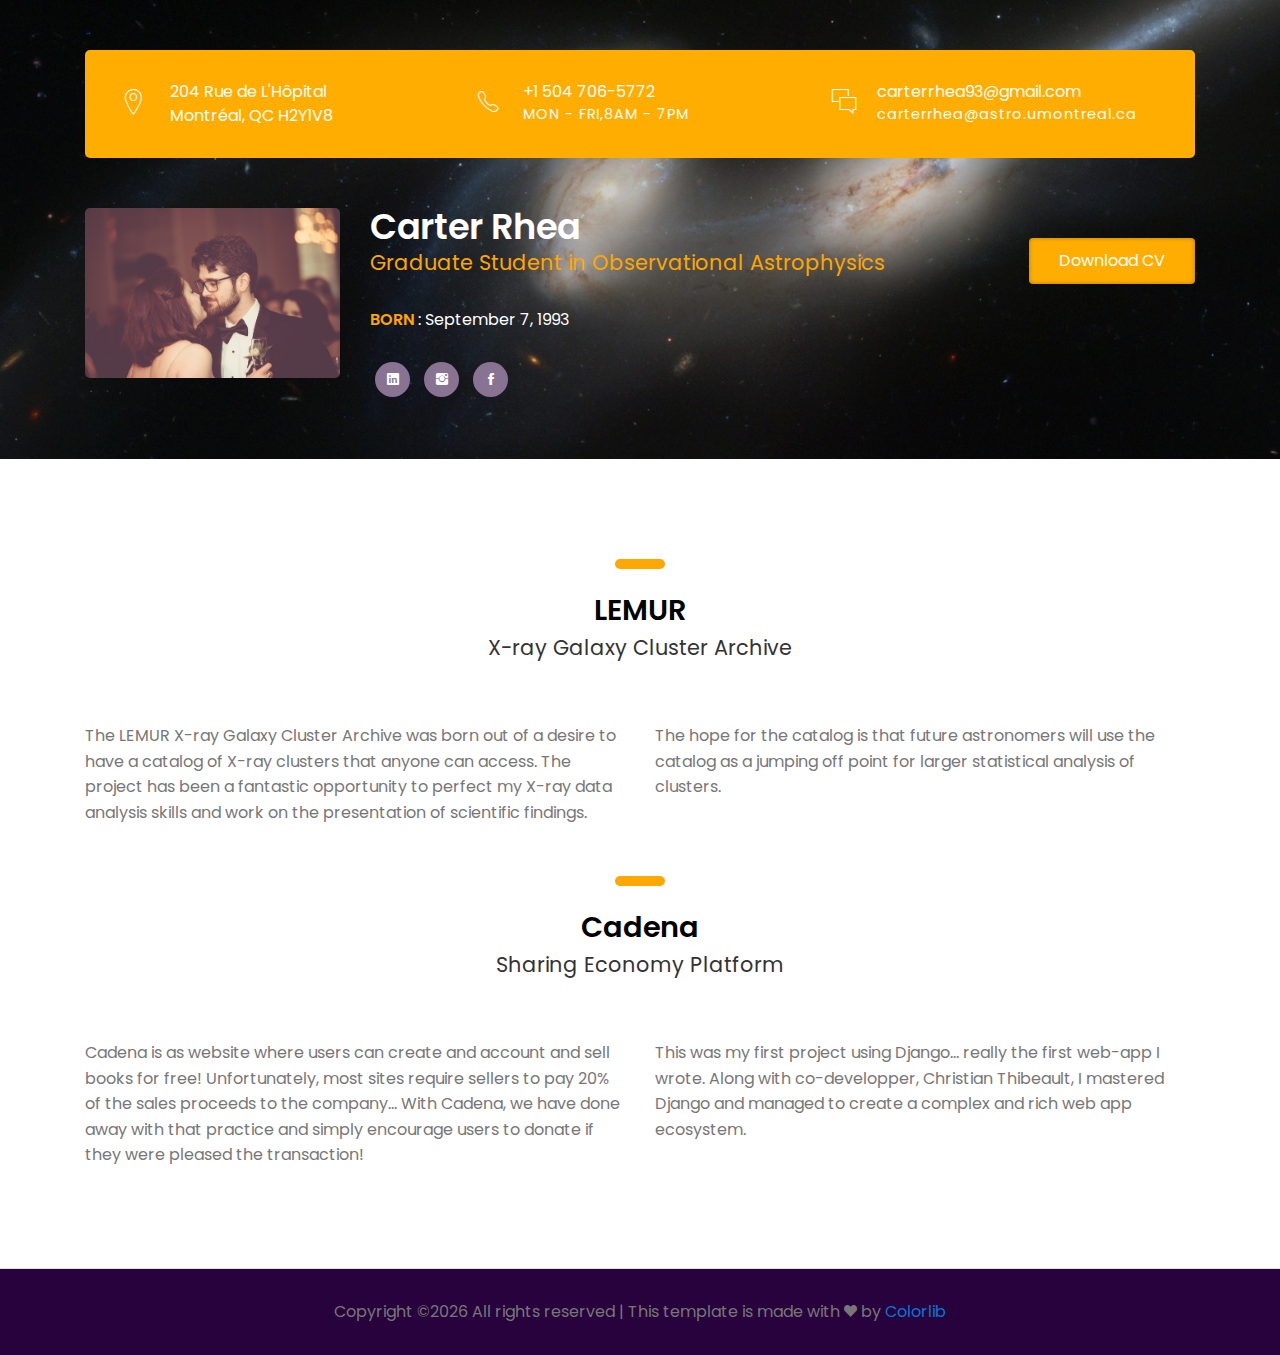
==== Projects.html @ 61a41b1e "Updated Resume and projects" ====
<!DOCTYPE HTML>
<html lang="en">
<head>
	<title>Projects</title>
	<meta http-equiv="X-UA-Compatible" content="IE=edge">
    <meta name="viewport" content="width=device-width, initial-scale=1">
	<meta charset="UTF-8">


	<!-- Font -->

	<link href="https://fonts.googleapis.com/css?family=Poppins:400,500,600,700%7CAllura" rel="stylesheet">

	<!-- Stylesheets -->

	<link href="common-css/bootstrap.css" rel="stylesheet">

	<link href="common-css/ionicons.css" rel="stylesheet">

	<link href="common-css/fluidbox.min.css" rel="stylesheet">

	<link href="03-cv-business/css/styles.css" rel="stylesheet">

	<link href="03-cv-business/css/responsive.css" rel="stylesheet">

</head>
<body>

	<section class="intro-section">
		<div class="container">

			<div class="heading-wrapper">
				<div class="row">
					<div class="col-sm-6 col-md-6 col-lg-4">
						<div class="info">
							<i class="icon ion-ios-location-outline"></i>
							<div class="right-area">
								<h5>204 Rue de L'Hôpital</h5>
								<h5>Montréal, QC H2Y1V8</h5>
							</div><!-- right-area -->
						</div><!-- info -->
					</div><!-- col-sm-4 -->

					<div class="col-sm-6 col-md-6 col-lg-4">
						<div class="info">
							<i class="icon ion-ios-telephone-outline"></i>
							<div class="right-area">
								<h5>+1 504 706-5772</h5>
								<h6>MON - FRI,8AM - 7PM</h6>
							</div><!-- right-area -->
						</div><!-- info -->
					</div><!-- col-sm-4 -->

					<div class="col-sm-6 col-md-6 col-lg-4">
						<div class="info">
							<i class="icon ion-ios-chatboxes-outline"></i>
							<div class="right-area">
								<h5>carterrhea93@gmail.com</h5>
								<h6>carterrhea@astro.umontreal.ca</h6>
							</div><!-- right-area -->
						</div><!-- info -->
					</div><!-- col-sm-4 -->
				</div><!-- row -->
			</div><!-- heading-wrapper -->


			<div class="intro">
				<div class="row">

					<div class="col-sm-8 col-md-4 col-lg-3">
						<div class="profile-img margin-b-30"><img src="images/DanWedding.jpg" alt=""></div>
					</div><!-- col-sm-8 -->

					<div class="col-sm-10 col-md-5 col-lg-6">
							<h2><b>Carter Rhea</b></h2>
							<h4 class="font-yellow">Graduate Student in Observational Astrophysics</h4>
							<ul class="information margin-tb-30">
								<li><b class="font-yellow">BORN</b> : September 7, 1993</li>
							</ul>
							<ul class="social-icons">
								<li><a href="#"><i class="ion-social-linkedin"></i></a></li>
								<li><a href="#"><i class="ion-social-instagram"></i></a></li>
								<li><a href="#"><i class="ion-social-facebook"></i></a></li>
							</ul>
					</div><!-- col-sm-8 -->

					<div class="col-sm-10 col-md-3 col-lg-3">
						<a class="downlad-btn" href="files/Resume.pdf">Download CV</a>
					</div><!-- col-lg-2 -->

				</div><!-- row -->

			</div><!-- intro -->
		</div><!-- container -->
	</section><!-- intro-section -->


	<section class="about-section section">
		<div class="container">
			<div class="row">
				<div class="col-sm-12 center-text">
					<div class="heading ">
						<h3><b><a style="color:black" href="https://xtra-archive.com/">LEMUR</a></b></h3>
						<h4>X-ray Galaxy Cluster Archive</h4>
					</div>
				</div><!-- col-sm-3 -->
				<div class="col-sm-12 col-md-6">
					<p class="margin-b-50">The LEMUR X-ray Galaxy Cluster Archive was born out of a desire to have a catalog of X-ray clusters
					that anyone can access. The project has been a fantastic opportunity to perfect my X-ray data analysis skills and
					work on the presentation of scientific findings.</p>
				</div><!-- col-sm-6 -->
				<div class="col-sm-12 col-md-6">
					<p class="margin-b-30">
						The hope for the catalog is that future astronomers will use the catalog as a jumping off point for
						larger statistical analysis of clusters.
						</p>
				</div><!-- col-sm-6 -->

				<div class="col-sm-12 center-text">
					<div class="heading ">
						<h3><b><a style="color:black" href="https://cadena.ca/">Cadena</a></b></h3>
						<h4>Sharing Economy Platform</h4>
					</div>
				</div><!-- col-sm-3 -->
				<div class="col-sm-12 col-md-6">
					<p class="margin-b-50">Cadena is as website where users can create and account and sell books for free! Unfortunately, most sites
					require sellers to pay 20% of the sales proceeds to the company... With Cadena, we have done away with that practice and
					simply encourage users to donate if they were pleased the transaction!</p>
				</div><!-- col-sm-6 -->
				<div class="col-sm-12 col-md-6">
					<p class="margin-b-30">
						This was my first project using Django... really the first web-app I wrote. Along with co-developper, Christian Thibeault,
						I mastered Django and managed to create a complex and rich web app ecosystem.
					</p>
				</div><!-- col-sm-6 -->

			</div>
		</div>
	</section>








	<footer>
		<p class="copyright">
			<!-- Link back to Colorlib can't be removed. Template is licensed under CC BY 3.0. -->
Copyright &copy;<script>document.write(new Date().getFullYear());</script> All rights reserved | This template is made with <i class="ion-heart" aria-hidden="true"></i> by <a href="https://colorlib.com" target="_blank">Colorlib</a>
<!-- Link back to Colorlib can't be removed. Template is licensed under CC BY 3.0. -->
		</p>
	</footer>


	<!-- SCIPTS -->

	<script src="common-js/jquery-3.2.1.min.js"></script>

	<script src="common-js/tether.min.js"></script>

	<script src="common-js/bootstrap.js"></script>

	<script src="common-js/isotope.pkgd.min.js"></script>

	<script src="common-js/jquery.waypoints.min.js"></script>

	<script src="common-js/progressbar.min.js"></script>

	<script src="common-js/jquery.fluidbox.min.js"></script>

	<script src="common-js/scripts.js"></script>

</body>
</html>
---- common-css/fluidbox.min.css ----
@-webkit-keyframes a{0%{-webkit-transform:translate(-50%,-50%) rotateX(0) rotateY(0);transform:translate(-50%,-50%) rotateX(0) rotateY(0)}50%{-webkit-transform:translate(-50%,-50%) rotateX(-180deg) rotateY(0);transform:translate(-50%,-50%) rotateX(-180deg) rotateY(0)}to{-webkit-transform:translate(-50%,-50%) rotateX(-180deg) rotateY(-180deg);transform:translate(-50%,-50%) rotateX(-180deg) rotateY(-180deg)}}@keyframes a{0%{-webkit-transform:translate(-50%,-50%) rotateX(0) rotateY(0);transform:translate(-50%,-50%) rotateX(0) rotateY(0)}50%{-webkit-transform:translate(-50%,-50%) rotateX(-180deg) rotateY(0);transform:translate(-50%,-50%) rotateX(-180deg) rotateY(0)}to{-webkit-transform:translate(-50%,-50%) rotateX(-180deg) rotateY(-180deg);transform:translate(-50%,-50%) rotateX(-180deg) rotateY(-180deg)}}.fluidbox{outline:none}.fluidbox__overlay{background-color:hsla(0,0%,100%,.85);cursor:pointer;cursor:zoom-out;opacity:0;pointer-events:none;position:fixed;top:-100%;left:0;bottom:-100%;right:0;-webkit-transition:all .5s ease-in-out;transition:all .5s ease-in-out}.fluidbox--opened .fluidbox__overlay{pointer-events:auto}.fluidbox__wrap{background-position:center center;background-size:cover;margin:0 auto;position:relative;-webkit-transition:all .5s ease-in-out;transition:all .5s ease-in-out}.fluidbox--closed .fluidbox__thumb,.fluidbox__thumb{-webkit-transition:opacity 0s ease-in-out 0s;transition:opacity 0s ease-in-out 0s}.fluidbox__ghost{background-size:100% 100%;background-position:center center;background-repeat:no-repeat;position:absolute;-webkit-transition:opacity 0s 0s,-webkit-transform .5s 0s;transition:opacity 0s 0s,-webkit-transform .5s 0s;transition:opacity 0s 0s,transform .5s 0s;transition:opacity 0s 0s,transform .5s 0s,-webkit-transform .5s 0s}.fluidbox--opened .fluidbox__ghost{cursor:pointer;cursor:zoom-out}.fluidbox--closed .fluidbox__ghost{-webkit-transition:opacity 0s .5s,-webkit-transform .5s 0s;transition:opacity 0s .5s,-webkit-transform .5s 0s;transition:opacity 0s .5s,transform .5s 0s;transition:opacity 0s .5s,transform .5s 0s,-webkit-transform .5s 0s}.fluidbox__loader{opacity:0;-webkit-perspective:200px;perspective:200px;pointer-events:none;position:absolute;top:0;left:0;bottom:0;right:0}.fluidbox__loader:before{background-color:hsla(0,0%,100%,.85);content:'';-webkit-transform-style:preserve-3d;transform-style:preserve-3d;position:absolute;top:50%;left:50%;width:20%;padding-bottom:20%;-webkit-transform:translate(-50%,-50%);transform:translate(-50%,-50%);-webkit-transition-property:-webkit-transform;transition-property:-webkit-transform;transition-property:transform;transition-property:transform,-webkit-transform;-webkit-transition-duration:.5s;transition-duration:.5s;-webkit-transition-delay:0s;transition-delay:0s}.fluidbox--loading .fluidbox__loader{opacity:1;-webkit-transition:opacity .5s ease-in-out .5s;transition:opacity .5s ease-in-out .5s}.fluidbox--loading .fluidbox__loader:before{-webkit-animation:a 1s 0s infinite ease-in-out forwards;animation:a 1s 0s infinite ease-in-out forwards}
/*# sourceMappingURL=fluidbox.min.css.map */
---- 03-cv-business/css/styles.css ----
/*
====================================================

* 	[Master Stylesheet]
	
	Theme Name :  
	Version    :  
	Author     :  
	Author URI :  

====================================================

	TOC
	
	1. PRIMARY STYLES
	2. COMMONS FOR PAGE DESIGN
	3. INTRO SECTION
		INTRO 
	4. ABOUT SECTION
		COUNTER SECTION 
	5. EXPERIENCE SECTION
	6. PORFOLIO SECTION
	7. EDUCATION SECTION
	8. QUOTO SECTION
	9. SKILLS SECTION
		LINE PROGRESSBAR 
	10. FOOTER

====================================================


/* ---------------------------------
1. PRIMARY STYLES
--------------------------------- */

html{ font-size: 100%; height: 100%; width: 100%; overflow-x: hidden; margin: 0px; 
	padding: 0px; touch-action: manipulation; }


body{ font-size: 16px; font-family: 'Poppins', serif; width: 100%; margin: 0; 
	font-weight: 400; word-wrap: break-word; color: #333; 
	-webkit-font-smoothing: antialiased; -moz-osx-font-smoothing: grayscale; }

h1, h2, h3, h4, h5, h6, p, a, ul, span, li, img, inpot, button{ margin: 0; padding: 0; }

h1,h2,h3,h4,h5,h6{ line-height: 1.5; font-weight: inherit; }

h1,h2,h3{ font-family: 'Poppins', cursive; }

p{ line-height: 1.6; font-size: 1em; font-weight: 400; color: #777; }

h1{ font-size: 4em; line-height: 1; }
h2{ font-size: 2.2em; line-height: 1.1; }
h3{ font-size: 1.8em; }
h4{ font-size: 1.3em; }
h5{ font-size: 1em; }
h6{ font-size: .9em; letter-spacing: 1px; }

a, button{ display: inline-block; text-decoration: none;  line-height: 1; 
	-webkit-transition: all .25s ease-in-out; transition: all .25s ease-in-out; }

a:focus, a:active, a:hover,
button:focus, button:active, button:hover,
a b.light-color:hover{ text-decoration: none; color: #FFA804; }



b{ font-weight: 600; }

img{ width: 100%; }

li{ list-style: none; display: inline-block; }

span{ display: inline-block; }

button{ outline: 0; border: 0; background: none; cursor: pointer; }

.icon{ font-size: 1.1em; display: inline-block; line-height: inherit; }

[class^="icon-"]:before, [class*=" icon-"]:before{ line-height: inherit; }

b.max-bold{ font-weight: 700; }



/* ---------------------------------
2. COMMONS FOR PAGE DESIGN
--------------------------------- */

.section{ padding: 100px 0 50px; border-bottom: 1px solid #ddd; }

.section .heading{ margin-bottom: 60px; display: inline-block; }

.section .heading:before{ content:''; height: 10px; width: 50px; border-radius: 5px;
	margin: 0 auto 20px; display: block; background: #FFA804; }
	
.margin-t-10{ margin-top: 10px; }
.margin-t-30{ margin-top: 30px; }

.margin-b-20{ margin-bottom: 20px; }
.margin-b-30{ margin-bottom: 30px; }
.margin-b-50{ margin-bottom: 50px; }

.margin-tb-30{ margin-top: 30px; margin-bottom: 30px; }
.margin-tb-50{ margin-top: 50px; margin-bottom: 50px; }

.font-yellow{ color: #FFA600; }

.font-semi-white{ color: #ddd; }

.font-lite-black{ color: #999; }

.center-text{ text-align: center; }



/* ---------------------------------
3. INTRO SECTION
--------------------------------- */

.intro-section{ padding: 50px 0; position: relative; background-size: cover; 
	z-index: 1;background-image: url(../../images/slider-3-1920x1080.jpg); }

.intro-section:before{ content:''; z-index: -1; position: absolute; top: 0; bottom: 0; left: 0; 
	right: 0; background: rgba(0,0,0, .2); }

	
/* HEADER */

.intro-section .heading-wrapper{ border-radius: 5px; padding: 30px 40px 20px; margin-bottom: 50px;
	background: #FFAD01; color: #fff; }

.intro-section .info{ margin-bottom: 10px; }

.intro-section .info .icon{ float: left; font-size: 30px; }

.intro-section .info .right-area{ margin-left: 45px; }


/* INTRO */

.intro{ color: #fff; }

.intro .profile-img{ max-width: 400px; border-radius: 5px; overflow: hidden; }

.intro .information > li{ display: block; margin: 5px 0; }

.intro .social-icons > li > a{ height: 35px; line-height: 35px; width: 35px; border-radius: 20px; 
	overflow: hidden; z-index: 1; position: relative; margin: 0 5px 5px; text-align: center;
	background: #887392; color: #fff; }

.intro .social-icons > li > a:after{ content: ''; position: absolute; bottom: 0; left: 0; right: 0;
	top: 0; z-index: -1; border-radius: 20px; background: #FFA804; 
	-webkit-transition: all .2s ease; transition: all .2s ease;
	-webkit-transform: scale(0); transform: scale(0); }

.intro .social-icons > li > a:hover:after{ -webkit-transform: scale(1); transform: scale(1); }


.intro .downlad-btn{ padding: 15px 30px; border-radius: 4px; float: right; margin-top: 30px;
	box-shadow: inset 0 0px 4px rgba(0,0,0,.3); background: #FFAD01; color: #fff; 
	-webkit-transition: all .2s ease; transition: all .2s ease; }

.intro .downlad-btn:hover{ -webkit-transform: translateY(-4px); transform: translateY(-4px); }


/* ---------------------------------
4. ABOUT SECTION
--------------------------------- */

/* COUNTER SECTION */

.counter{ position: relative; }
	
.counter .title{ color: #FFA600; text-align: right; margin-right: 130px; }

.counter .desc{ position: absolute; bottom: 4px; right: 0px; width: 110px; }



/* ---------------------------------
5. EXPERIENCE SECTION
--------------------------------- */

.experience-section{ background: #FAF5FC; }

.experience .list > li{ display: block; position: relative; margin-bottom: 10px; }

.experience .list > li > span{ position: relative; padding-left: 20px; }

.experience .list > li span:before{ content: ''; position: absolute; top: 50%; left: 0; height: 10px; 
	width: 10px; margin-top: -5px; display: block; border-radius: 10px; border: 2px solid #555; }

	

/* ---------------------------------
6. PORFOLIO SECTION
--------------------------------- */

.portfolio-section{ position: relative; }

.portfolio-section .portfolioFilter{ margin-bottom: 60px; color: #666; }

.portfolio-section .portfolioFilter a{ margin: 10px 10px 0 0; }

.portfolio-section .portfolioFilter a.current{ color: #FFA804; }

.portfolio-section .portfolioContainer{ margin-left: -15px; margin-right: -15px; }

.portfolio-section .p-item{ width: 25%; padding: 0 7.5px 0px; margin-top: 15px; }

.portfolio-section .p-item a{ display: inline-block; position: relative; }


	
/* ---------------------------------
7. EDUCATION SECTION
--------------------------------- */

.education-wrapper{ position: relative; overflow: hidden; text-align: center; }

.education-wrapper:after{ content:''; position: absolute; top: 8px; bottom: 0; left: 50%;
	margin-left: -1px; width: 2px; background: #ccc; }

.education-wrapper .education{ width: 50%; clear: both; position: relative; margin-top: -30px; }

.education-wrapper .education:first-child{ margin-top: 0; } 

.education-wrapper .education.left{ float: left; padding-right: 50px; text-align: right; }

.education-wrapper .education.right{ float: right; padding-left: 50px; text-align: left; }

.education-wrapper .education:after{ content:''; position: absolute; top: 8px; width: 16px; 
	height: 16px; border-radius: 10px; z-index: 1;
	box-shadow: 0 0 0 8px rgba(255,171,0, .4); background: #FFAB00; }
	
.education-wrapper .education.left:after{ right: -8px; }

.education-wrapper .education.right:after{ left: -8px; }


/* ---------------------------------
8. QUOTO SECTION
--------------------------------- */

.quoto-section{ padding: 80px 0; position: relative; background-size: cover; 
	z-index: 1; background-image: url(../../images/slider-4-1920x600.jpg); color: #fff; }

.quoto-section:before{ content:''; z-index: -1; position: absolute; top: 0; bottom: 0; left: 0; 
	right: 0; background: rgba(0,0,0, .8); }
	
.quoto-section .icon{ margin-bottom: 20px; height: 40px; width: 40px; line-height: 40px; 
	border-radius: 30px; background: #FFAB00; color: #fff; }

	

/* ---------------------------------
9. SKILLS SECTION
--------------------------------- */

.skills-section .expert{ margin-top: 10px; display: inline-block; padding: 1px 25px 0; 
	border-radius: 5px; background: #FFAB00; color: #fff; }

	
/* LINE PROGRESSBAR */
	
.line-progress{ position: relative; padding-bottom: 25px; }

.line-progress .progressbar-text{ position: absolute; bottom: 0; right: 0; font-size: 1.1em; 
	font-weight: 500; color: #777!important; }

.line-progress .progress-title{ position: absolute; bottom: 0; left: 0; color: #777; }


/* REDIAL PROGRESS SECTION */

.radial-progress-section{ border: 0; position: relative; background-size: cover; 
	z-index: 1; background-image: url(../../images/slider-4-1920x600.jpg); color: #fff; }

.radial-progress-section:before{ content:''; z-index: -1; position: absolute; top: 0; bottom: 0; 
	left: 0; right: 0; background: rgba(0,0,0, .8); }
	
.radial-progress{ position: relative; max-width: 170px; margin: 0 auto; }

.radial-progress .progressbar-text{ font-size: 2.2em; font-weight: 500; 
	padding-bottom: 25px!important; color: #FFAB00!important; }

.radial-progress .progressbar-text:after{ content:'%'; }

.radial-progress .progress-title{ position: absolute; top: 50%; left: 50%; width: 100%;
	letter-spacing: 0; text-align: center; transform: translate(-50%, 15px); color: #fff; }



/* ---------------------------------
10. FOOTER
--------------------------------- */

.copyright{ text-align: center; padding: 30px 0; background: #28023D; }
---- 03-cv-business/css/responsive.css ----
/* Screens Resolution : 992px
-------------------------------------------------------------------------- */
@media only screen and (max-width: 1200px) {
	/* ---------------------------------
	4. ABOUT SECTION
	--------------------------------- */

	/* COUNTER SECTION */

	.about-section{ text-align: center; }

	.counter{ display: inline-block; }
	
	.counter .desc{ text-align: left; }
}

/* Screens Resolution : 992px
-------------------------------------------------------------------------- */
@media only screen and (max-width: 992px) {
	
}

/* Screens Resolution : 767px
-------------------------------------------------------------------------- */
@media only screen and (max-width: 767px) {
	
	/* ---------------------------------
	1. PRIMARY STYLES
	--------------------------------- */

	p{ line-height: 1.4; }

	h1{ font-size: 3em; }
	h2{ font-size: 2em; }
	h3{ font-size: 1.8em; }


	
	/* ---------------------------------
	2. COMMONS FOR PAGE DESIGN
	--------------------------------- */

	.section{ padding: 50px 0 0px; }

	.section .heading{ margin-bottom: 30px; }

	
	/* ---------------------------------
	3. INTRO SECTION
	--------------------------------- */

	/* INTRO */

	.intro .downlad-btn{ float: none; }
	
	
	
	
	
	/* ---------------------------------
	6. PORFOLIO SECTION
	--------------------------------- */
	
	.portfolio-section .portfolioFilter{ margin-top: 0px; margin-bottom: 20px; }
	
	.portfolio-section .p-item{ width: 50%; }
	
	
	/* ---------------------------------
	7. EDUCATION SECTION
	--------------------------------- */

	.education-wrapper{ position: relative; overflow: hidden; text-align: center; }

	.education-wrapper:after{ content:''; position: absolute; top: 8px; bottom: 0; left: 50%;
		margin-left: -1px; width: 2px; background: #ccc; }

	.education-wrapper .education{ width: 100%; margin-top: 30px; }
	
	.education-wrapper .education.left,
	.education-wrapper .education.right{ float: none; padding: 0px; text-align: center; }

	.education-wrapper:after,
	.education-wrapper .education:after{ display: none; }
	
}

/* Screens Resolution : 575px
-------------------------------------------------------------------------- */
@media only screen and (max-width: 575px) {
	
	/* ---------------------------------
	1. PRIMARY STYLES
	--------------------------------- */

	body{ font-size: 14px;  }
	
	/* ---------------------------------
	6. PORFOLIO SECTION
	--------------------------------- */

	.portfolio-section .p-item{ width: 100%; }
	
}

/* Screens Resolution : 479px
-------------------------------------------------------------------------- */
@media only screen and (max-width: 479px) {


}

/* Screens Resolution : 359px
-------------------------------------------------------------------------- */
@media only screen and (max-width: 359px) {
	
	

}

/* Screens Resolution : 290px
-------------------------------------------------------------------------- */
@media only screen and (max-width: 290px) {

	
}

/* Screens Resolution : 290px
-------------------------------------------------------------------------- */
@media only screen and (max-width: 260px) {

	
}
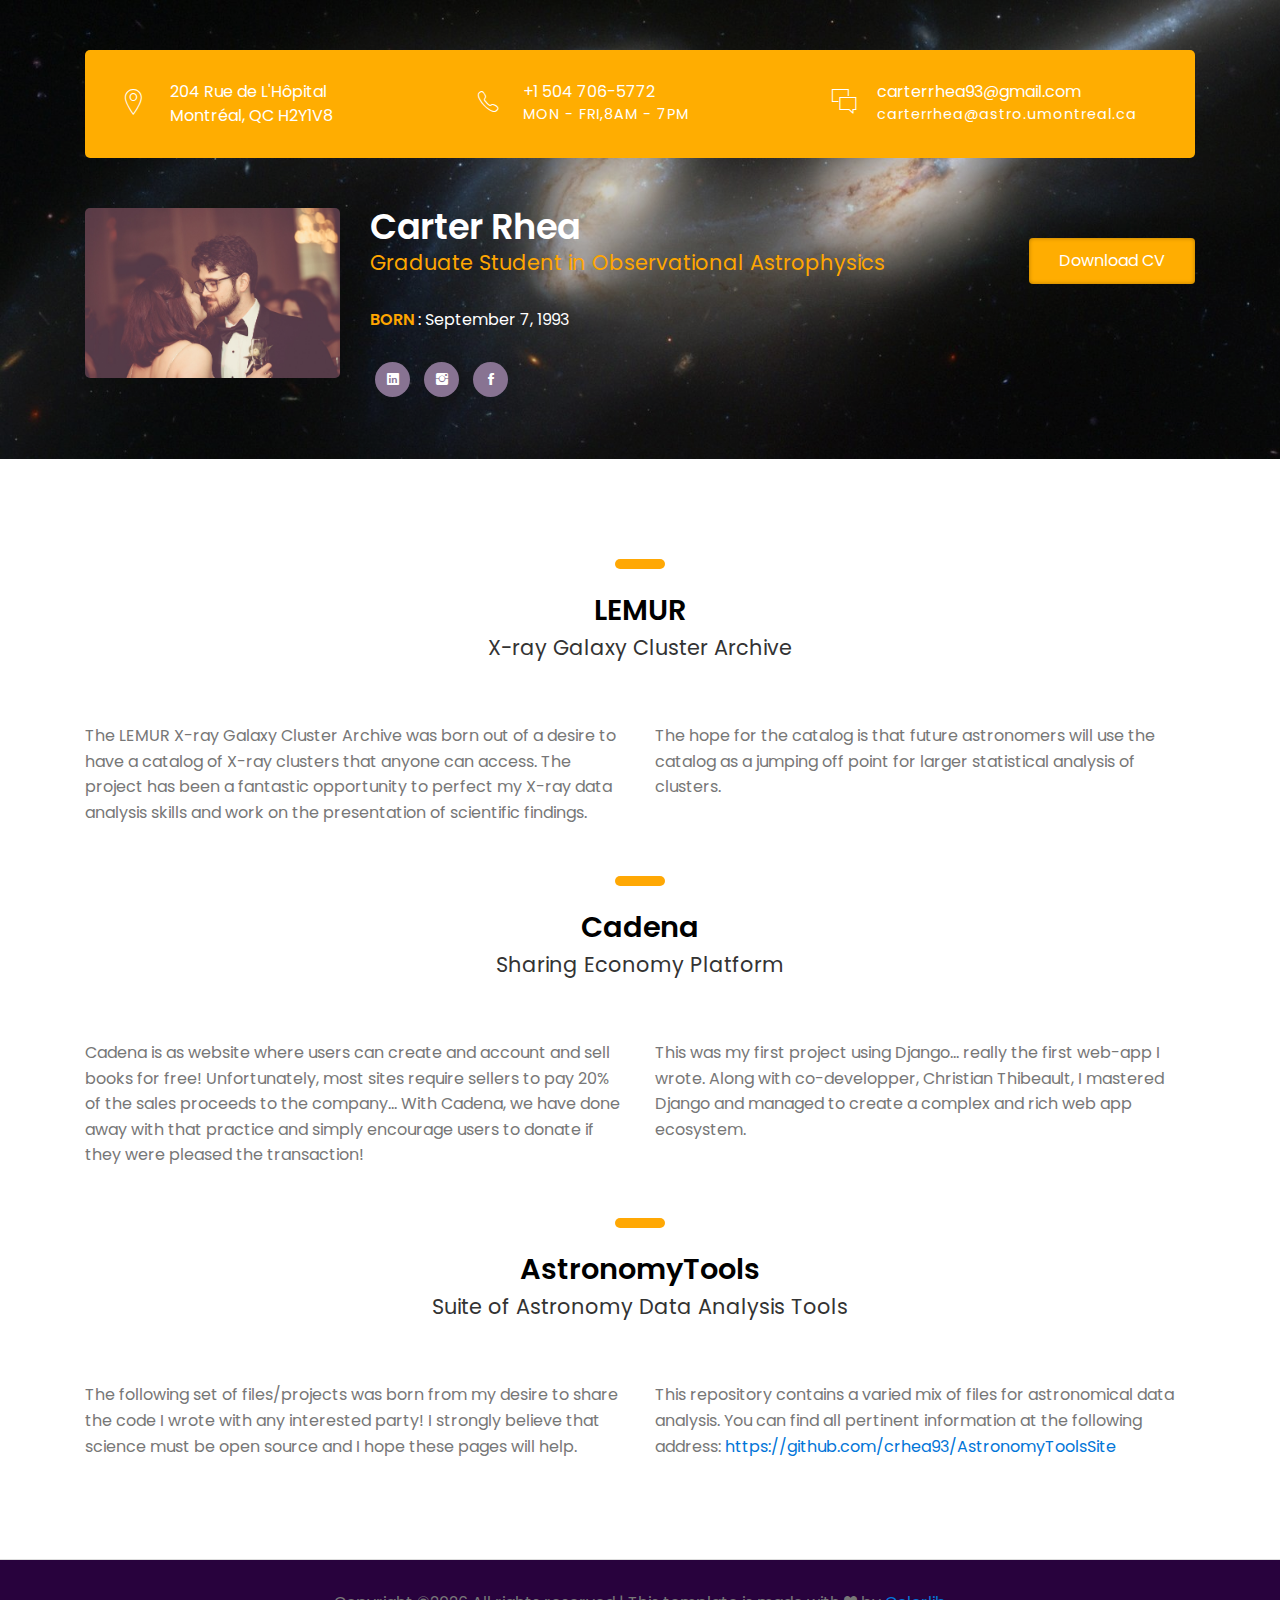
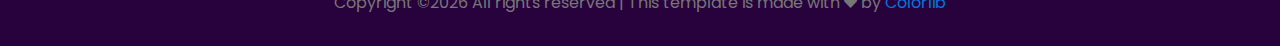
==== commit ff540fe6: "Added astronomy tools site" ====
--- a/Projects.html
+++ b/Projects.html
@@ -134,6 +134,23 @@
 					</p>
 				</div><!-- col-sm-6 -->
 
+				<div class="col-sm-12 center-text">
+					<div class="heading ">
+						<h3><b><a style="color:black" href="https://cadena.ca/">AstronomyTools</a></b></h3>
+						<h4>Suite of Astronomy Data Analysis Tools</h4>
+					</div>
+				</div><!-- col-sm-3 -->
+				<div class="col-sm-12 col-md-6">
+					<p class="margin-b-50">The following set of files/projects was born from my desire to share the code I wrote with any interested party!
+						I strongly believe that science must be open source and I hope these pages will help.</p>
+				</div><!-- col-sm-6 -->
+				<div class="col-sm-12 col-md-6">
+					<p class="margin-b-30">
+						This repository contains a varied mix of files for astronomical data analysis. You can find all pertinent information at the following address:
+						<a href="https://github.com/crhea93/AstronomyToolsSite">https://github.com/crhea93/AstronomyToolsSite</a>
+					</p>
+				</div><!-- col-sm-6 -->
+
 			</div>
 		</div>
 	</section>
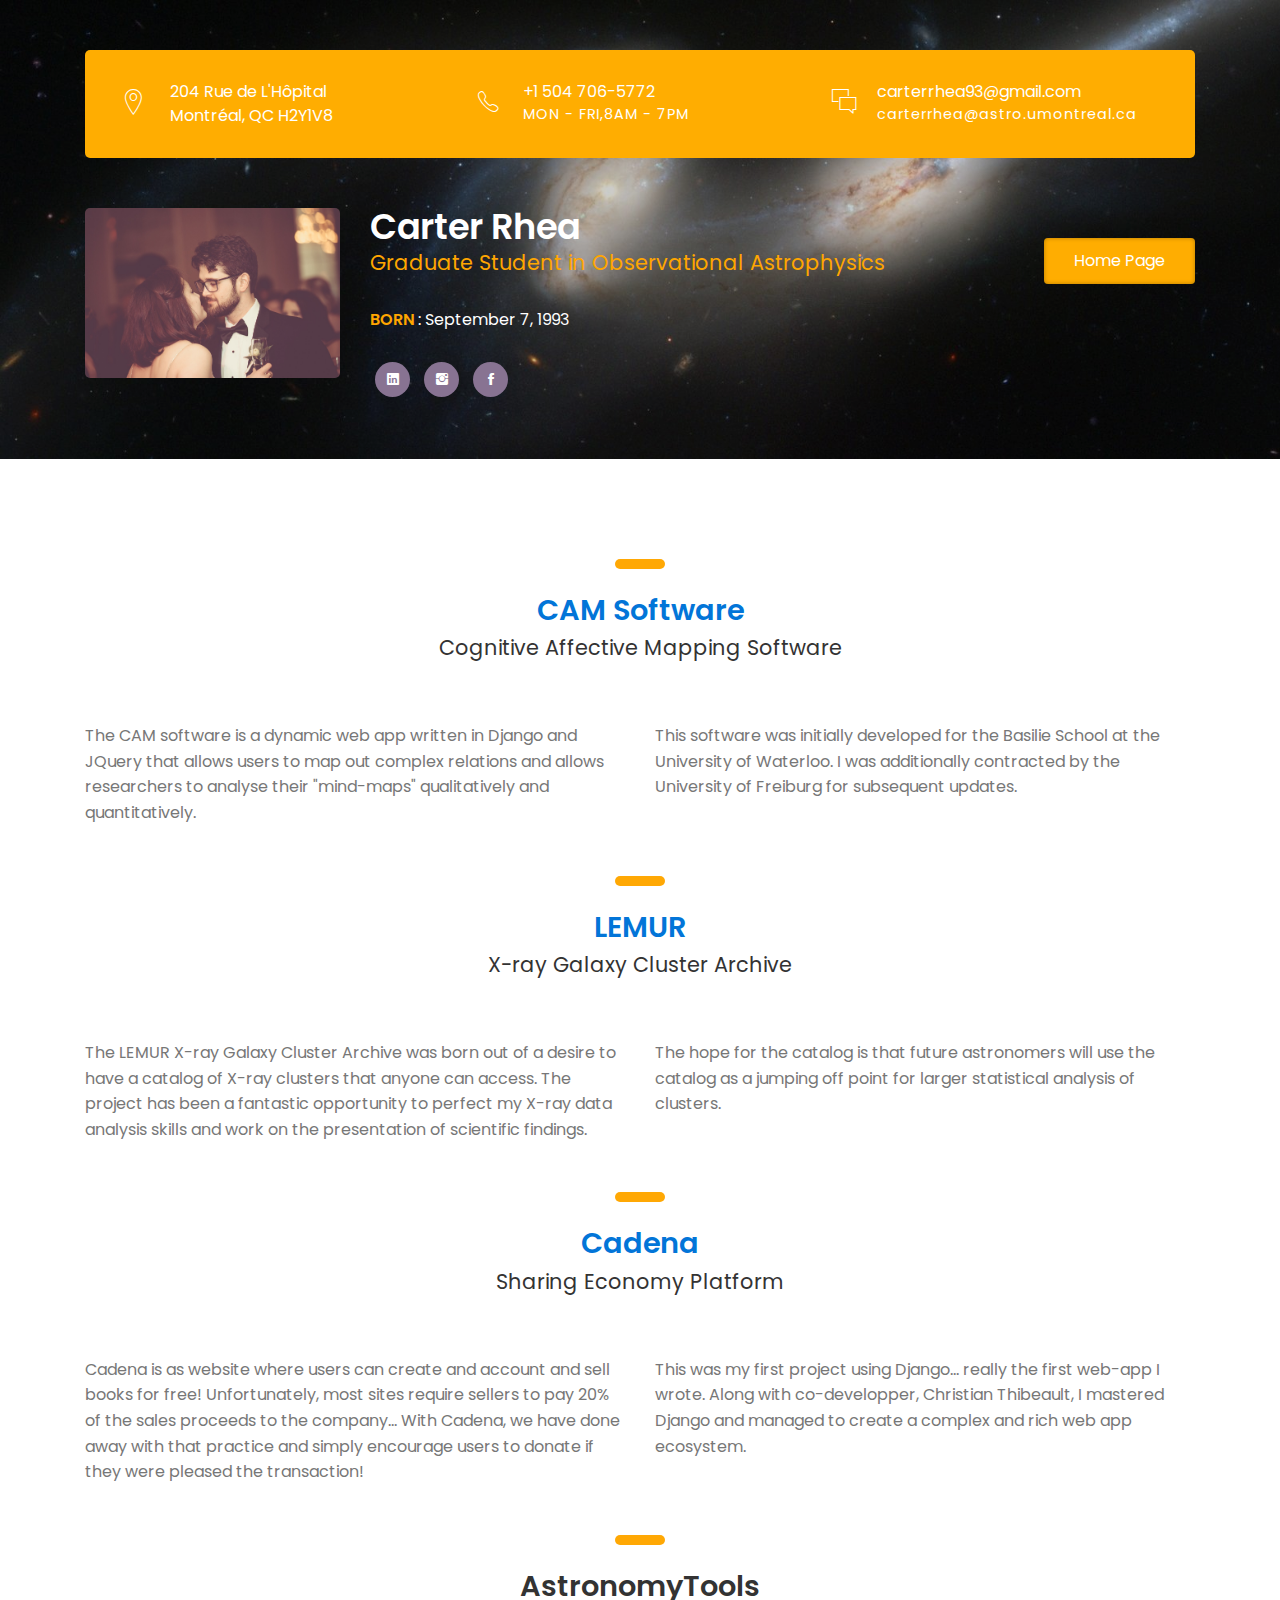
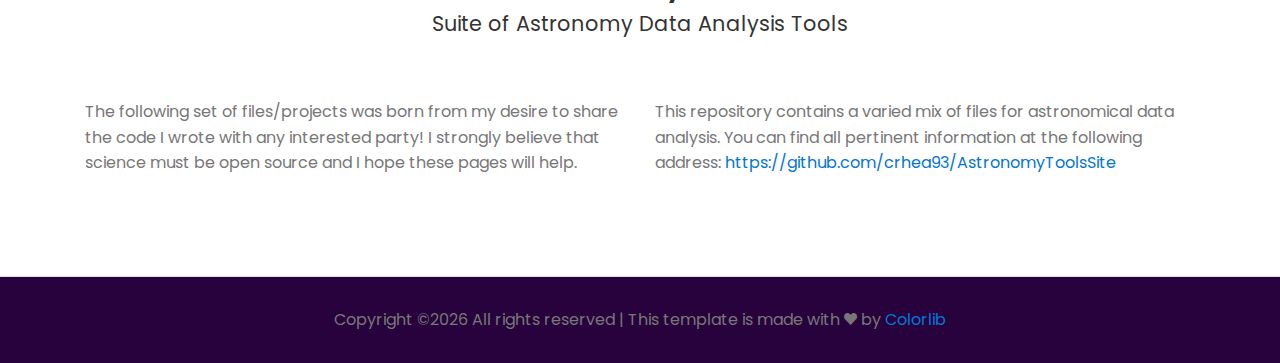
==== commit 4ae4369f: "Minor updates" ====
--- a/Projects.html
+++ b/Projects.html
@@ -85,7 +85,7 @@
 					</div><!-- col-sm-8 -->
 
 					<div class="col-sm-10 col-md-3 col-lg-3">
-						<a class="downlad-btn" href="files/Resume.pdf">Download CV</a>
+						<a class="downlad-btn" href="index.html">Home Page</a>
 					</div><!-- col-lg-2 -->
 
 				</div><!-- row -->
@@ -98,9 +98,27 @@
 	<section class="about-section section">
 		<div class="container">
 			<div class="row">
-				<div class="col-sm-12 center-text">
-					<div class="heading ">
-						<h3><b><a style="color:black" href="https://xtra-archive.com/">LEMUR</a></b></h3>
+
+				<div class="col-sm-12 center-text">
+					<div class="heading ">
+						<h3><b><a href="https://cognitiveaffectivemaps.herokuapp.com/">CAM Software</a></b></h3>
+						<h4>Cognitive Affective Mapping Software</h4>
+					</div>
+				</div><!-- col-sm-3 -->
+				<div class="col-sm-12 col-md-6">
+					<p class="margin-b-50">The CAM software is a dynamic web app written in Django and JQuery that allows users to map out complex relations
+					and allows researchers to analyse their "mind-maps" qualitatively and quantitatively.</p>
+				</div><!-- col-sm-6 -->
+				<div class="col-sm-12 col-md-6">
+					<p class="margin-b-30">
+						This software was initially developed for the Basilie School at the University of Waterloo. I was additionally
+						contracted by the University of Freiburg for subsequent updates.
+					</p>
+				</div><!-- col-sm-6 -->
+
+				<div class="col-sm-12 center-text">
+					<div class="heading ">
+						<h3><b><a href="https://xtra-archive.com/">LEMUR</a></b></h3>
 						<h4>X-ray Galaxy Cluster Archive</h4>
 					</div>
 				</div><!-- col-sm-3 -->
@@ -118,7 +136,7 @@
 
 				<div class="col-sm-12 center-text">
 					<div class="heading ">
-						<h3><b><a style="color:black" href="https://cadena.ca/">Cadena</a></b></h3>
+						<h3><b><a href="https://cadena.ca/">Cadena</a></b></h3>
 						<h4>Sharing Economy Platform</h4>
 					</div>
 				</div><!-- col-sm-3 -->
@@ -136,7 +154,7 @@
 
 				<div class="col-sm-12 center-text">
 					<div class="heading ">
-						<h3><b><a style="color:black" href="https://cadena.ca/">AstronomyTools</a></b></h3>
+						<h3><b>AstronomyTools</b></h3>
 						<h4>Suite of Astronomy Data Analysis Tools</h4>
 					</div>
 				</div><!-- col-sm-3 -->
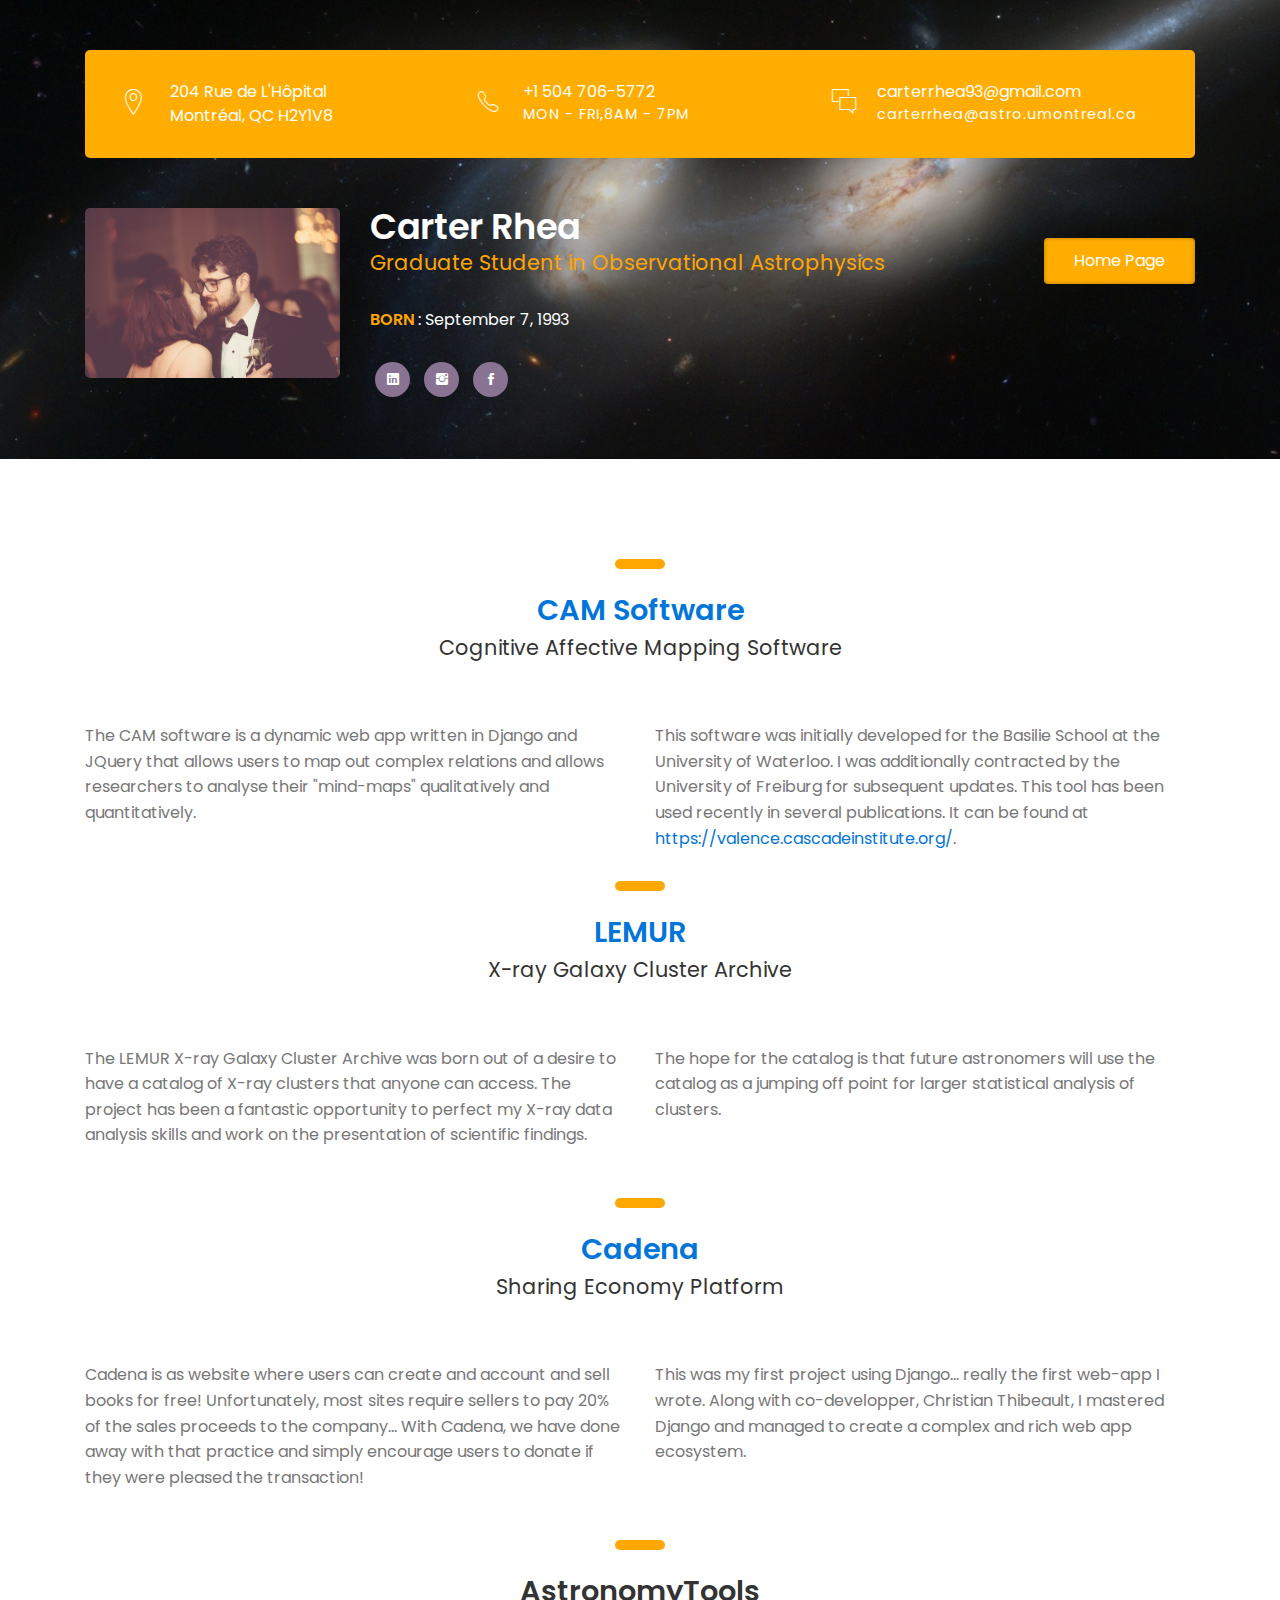
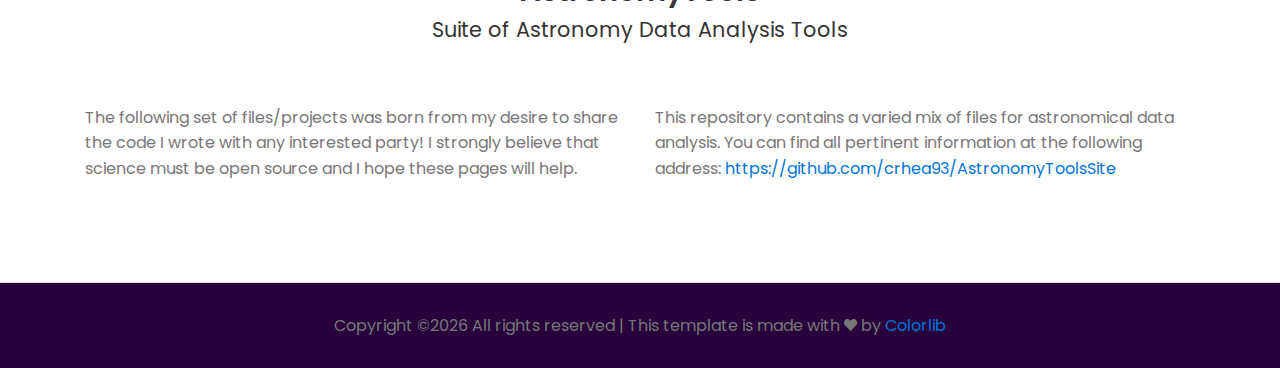
==== commit 61962b24: "Presentations Section of webpage" ====
--- a/Projects.html
+++ b/Projects.html
@@ -112,7 +112,8 @@
 				<div class="col-sm-12 col-md-6">
 					<p class="margin-b-30">
 						This software was initially developed for the Basilie School at the University of Waterloo. I was additionally
-						contracted by the University of Freiburg for subsequent updates.
+						contracted by the University of Freiburg for subsequent updates. This tool has been used recently in several publications.
+						It can be found at <a href="https://valence.cascadeinstitute.org/">https://valence.cascadeinstitute.org/</a>.
 					</p>
 				</div><!-- col-sm-6 -->
 
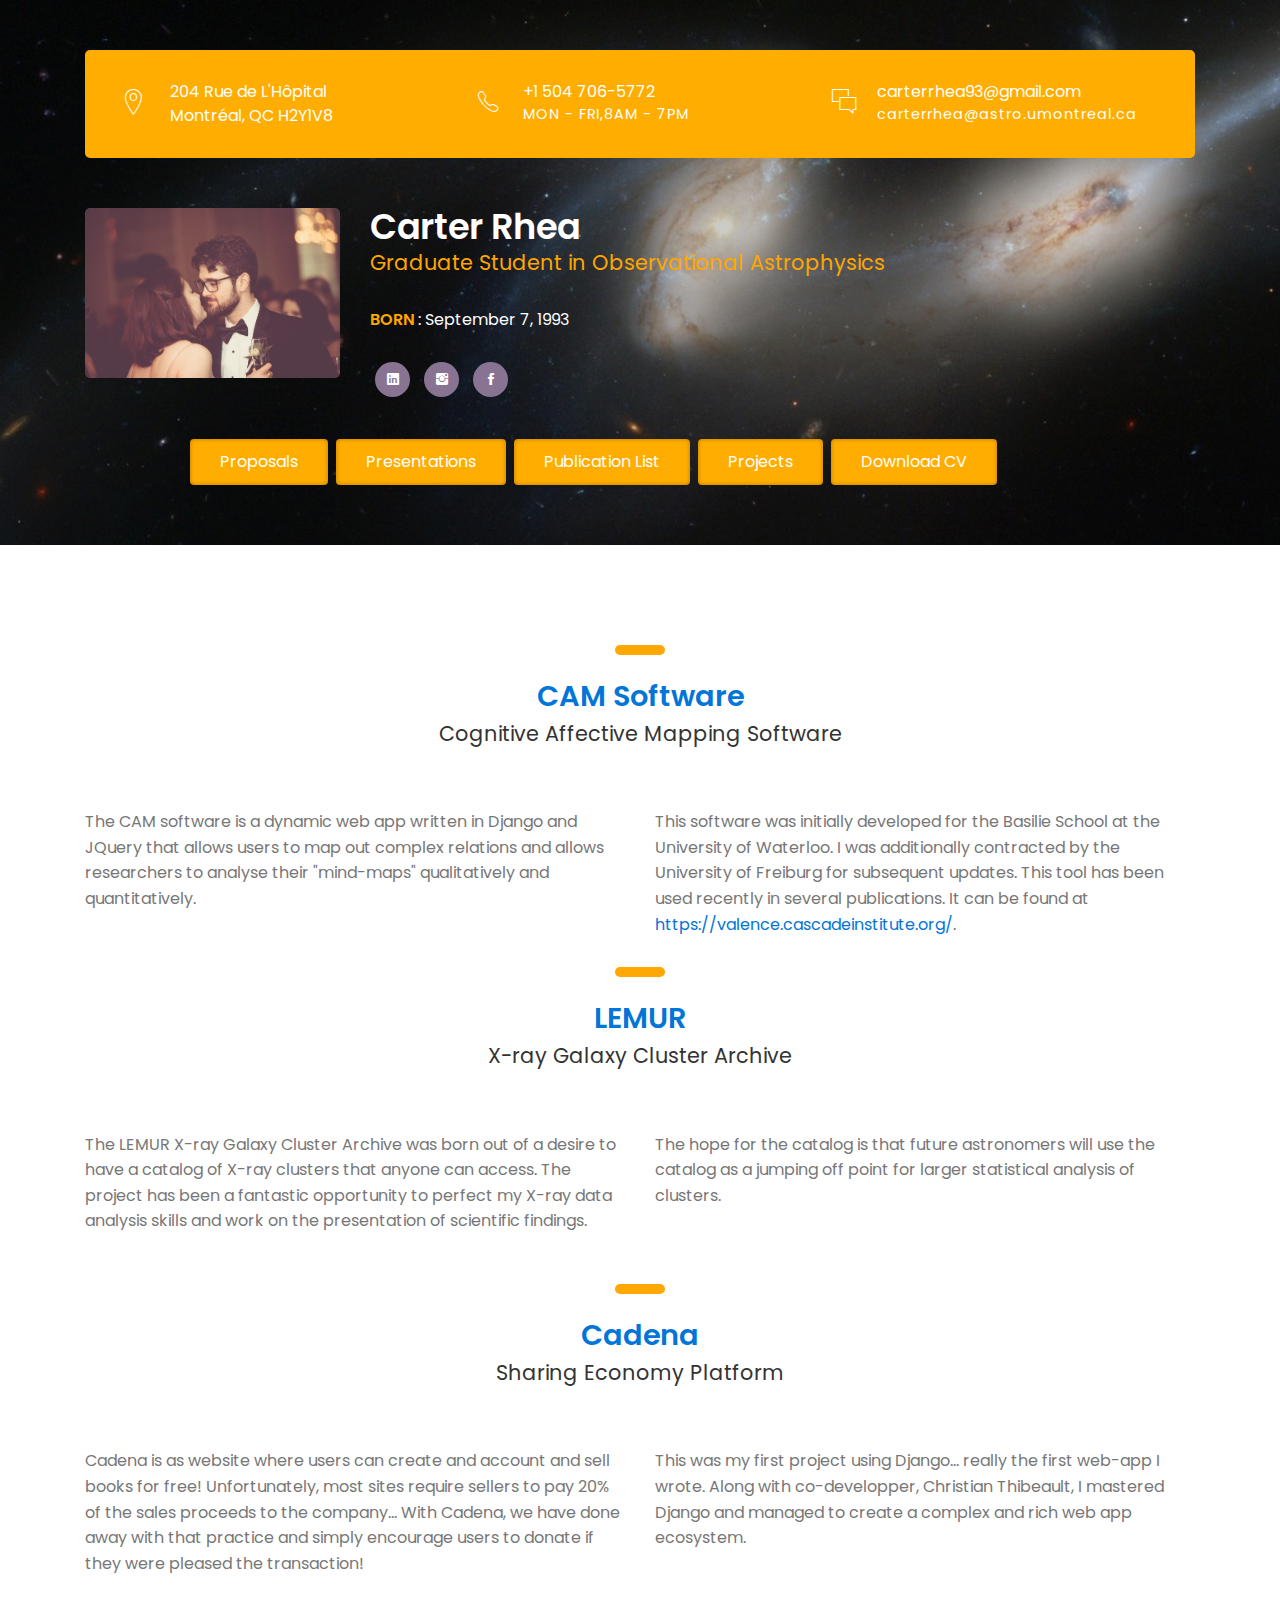
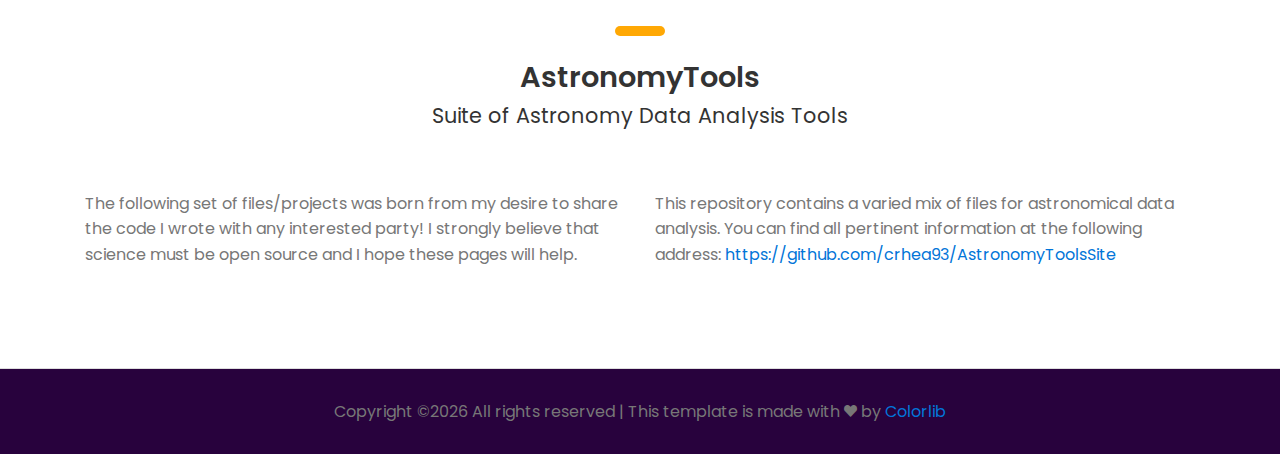
==== commit 6102bc84: "Updates to Navbar and Proposals Page" ====
--- a/Projects.html
+++ b/Projects.html
@@ -84,11 +84,19 @@
 							</ul>
 					</div><!-- col-sm-8 -->
 
-					<div class="col-sm-10 col-md-3 col-lg-3">
-						<a class="downlad-btn" href="index.html">Home Page</a>
-					</div><!-- col-lg-2 -->
+
 
 				</div><!-- row -->
+
+				<div class="row">
+					<div class="col-10">
+						<a class="downlad-btn info mr-2" href="files/Resume.pdf" target="_blank">Download CV</a>
+						<a class="downlad-btn mr-2" href="Projects.html">Projects</a>
+						<a class="downlad-btn mr-2" href="Publications.html">Publication List</a>
+						<a class="downlad-btn mr-2" href="Talks.html">Presentations</a>
+						<a class="downlad-btn mr-2" href="Proposals.html">Proposals</a>
+					</div>
+				</div>
 
 			</div><!-- intro -->
 		</div><!-- container -->
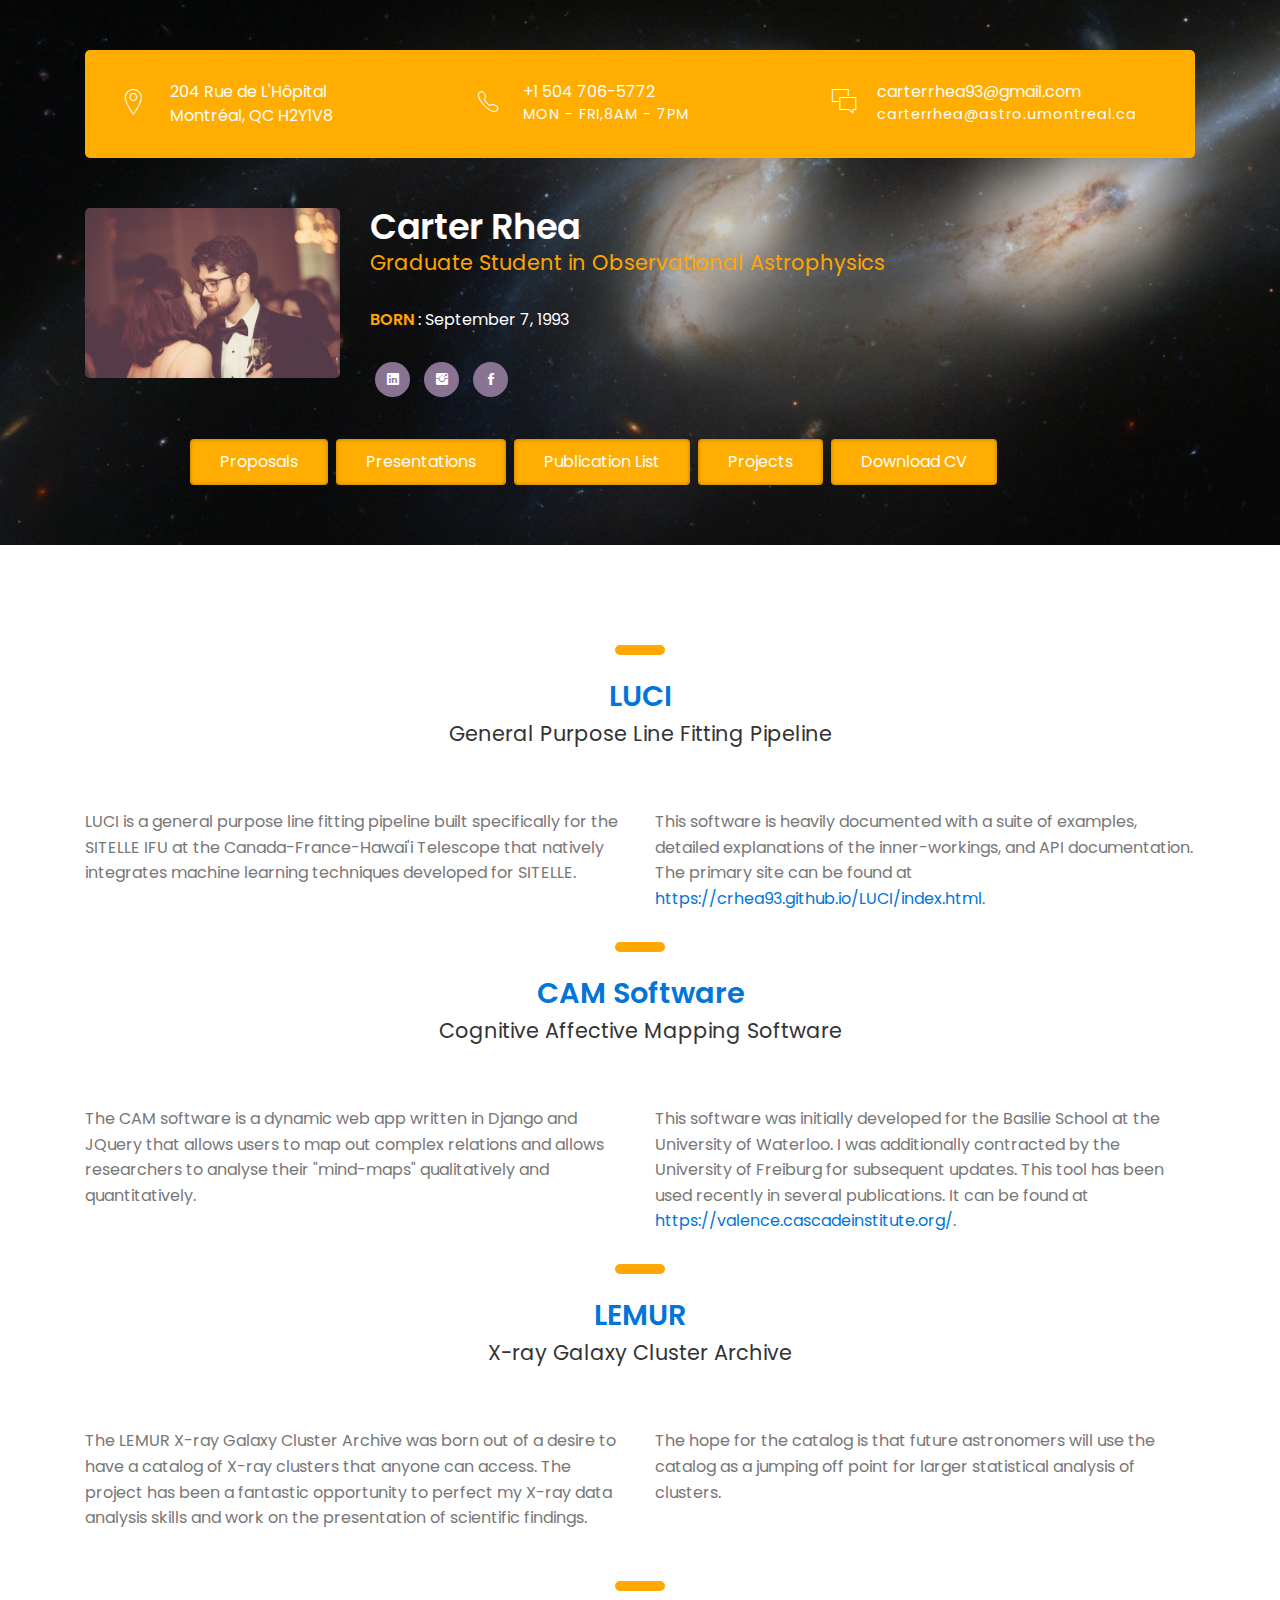
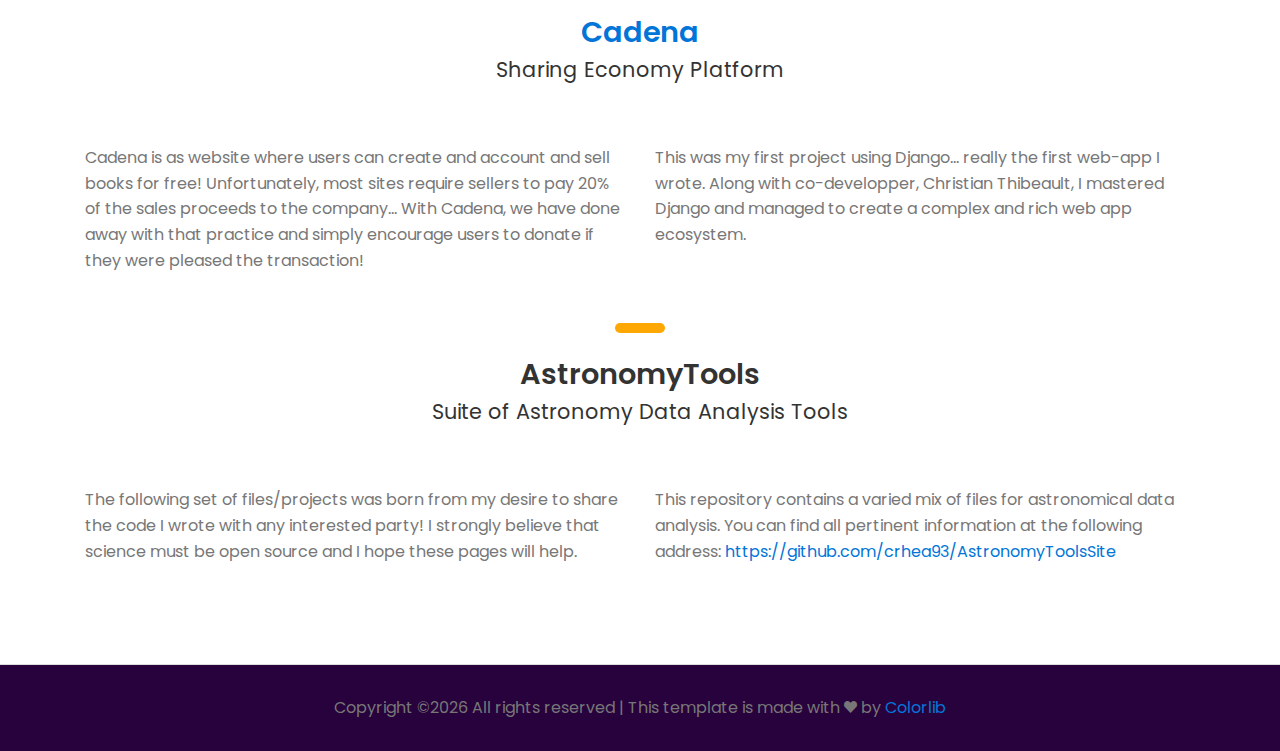
==== commit 27e34783: "Updated publications and added LUCI" ====
--- a/Projects.html
+++ b/Projects.html
@@ -109,6 +109,25 @@
 
 				<div class="col-sm-12 center-text">
 					<div class="heading ">
+						<h3><b><a href="https://crhea93.github.io/LUCI/index.html">LUCI</a></b></h3>
+						<h4>General Purpose Line Fitting Pipeline</h4>
+					</div>
+				</div><!-- col-sm-3 -->
+				<div class="col-sm-12 col-md-6">
+					<p class="margin-b-50">LUCI is a general purpose line fitting pipeline built specifically for the SITELLE
+					IFU at the Canada-France-Hawai'i Telescope that natively integrates machine learning techniques developed
+					for SITELLE.</p>
+				</div><!-- col-sm-6 -->
+				<div class="col-sm-12 col-md-6">
+					<p class="margin-b-30">
+						This software is heavily documented with a suite of examples, detailed explanations of the inner-workings,
+						and API documentation.
+						The primary site can be found at <a href="https://crhea93.github.io/LUCI/index.html">https://crhea93.github.io/LUCI/index.html</a>.
+					</p>
+				</div><!-- col-sm-6 -->
+
+				<div class="col-sm-12 center-text">
+					<div class="heading ">
 						<h3><b><a href="https://cognitiveaffectivemaps.herokuapp.com/">CAM Software</a></b></h3>
 						<h4>Cognitive Affective Mapping Software</h4>
 					</div>
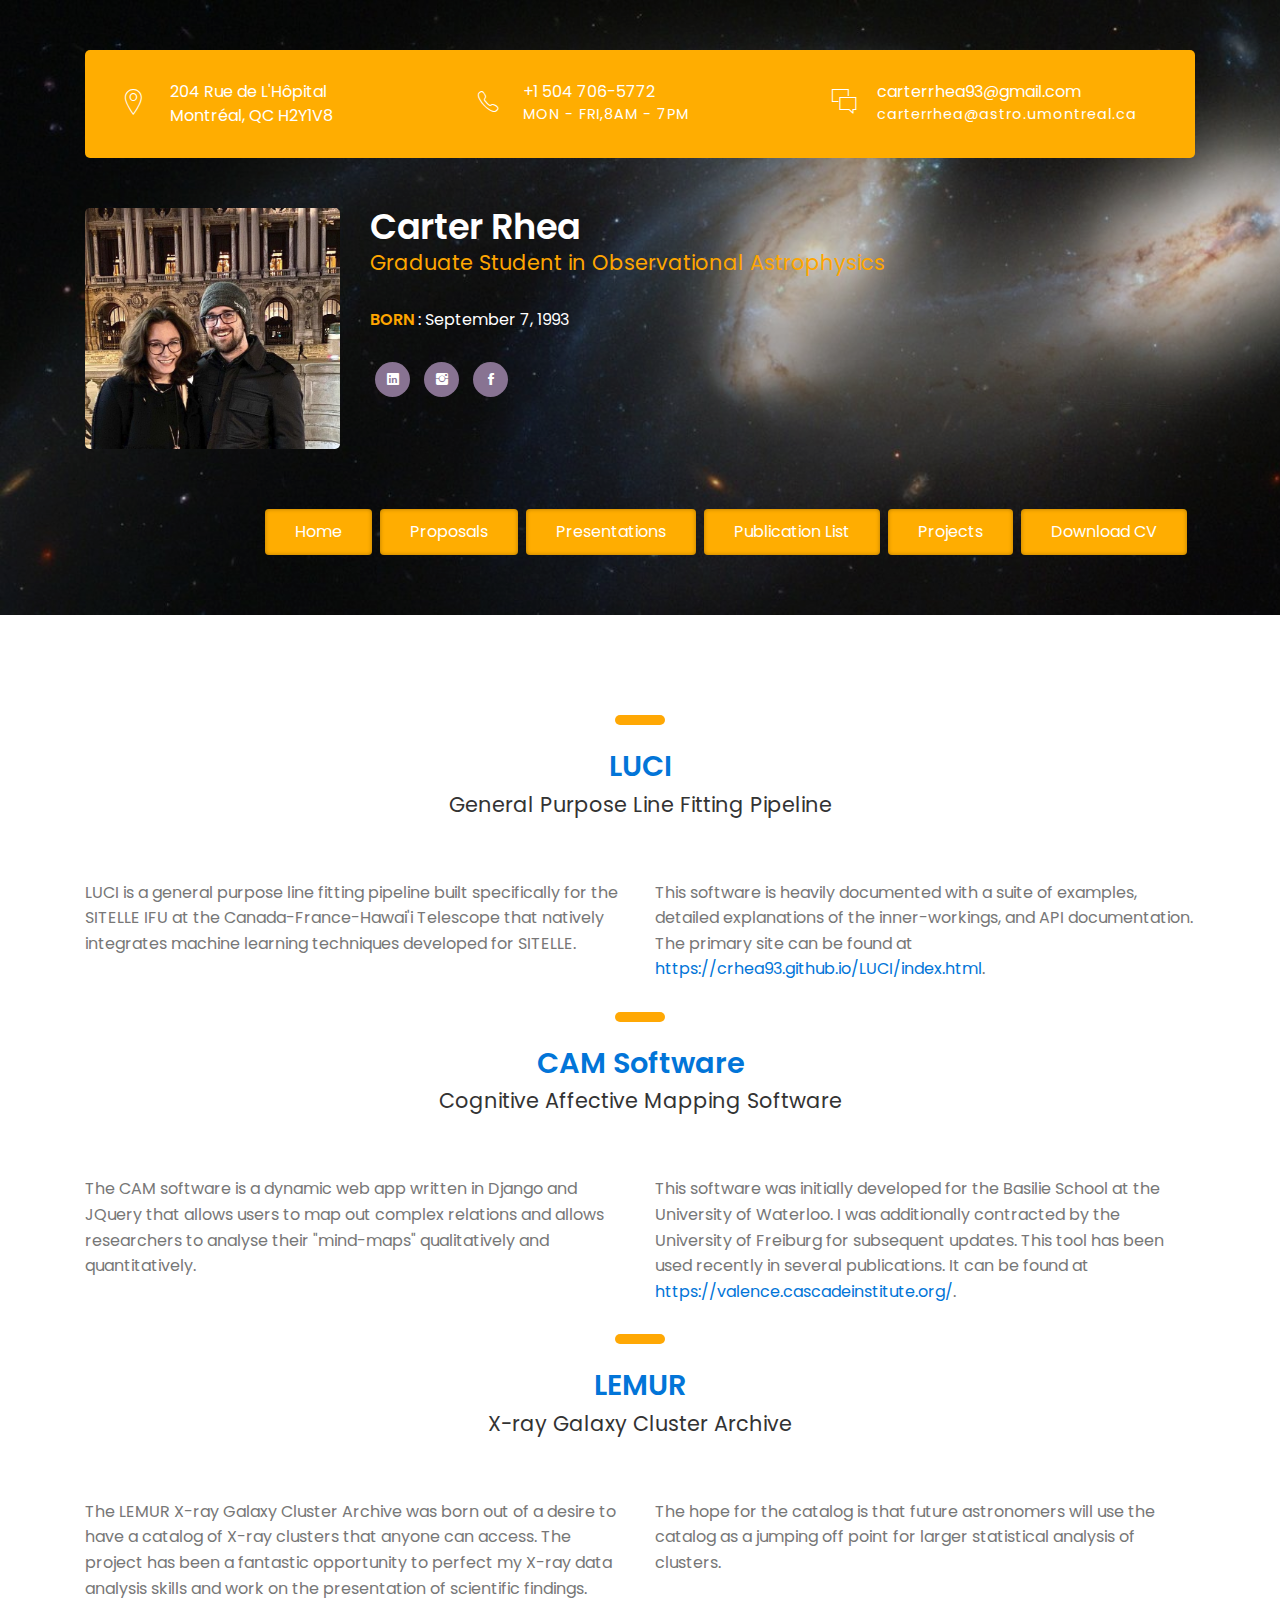
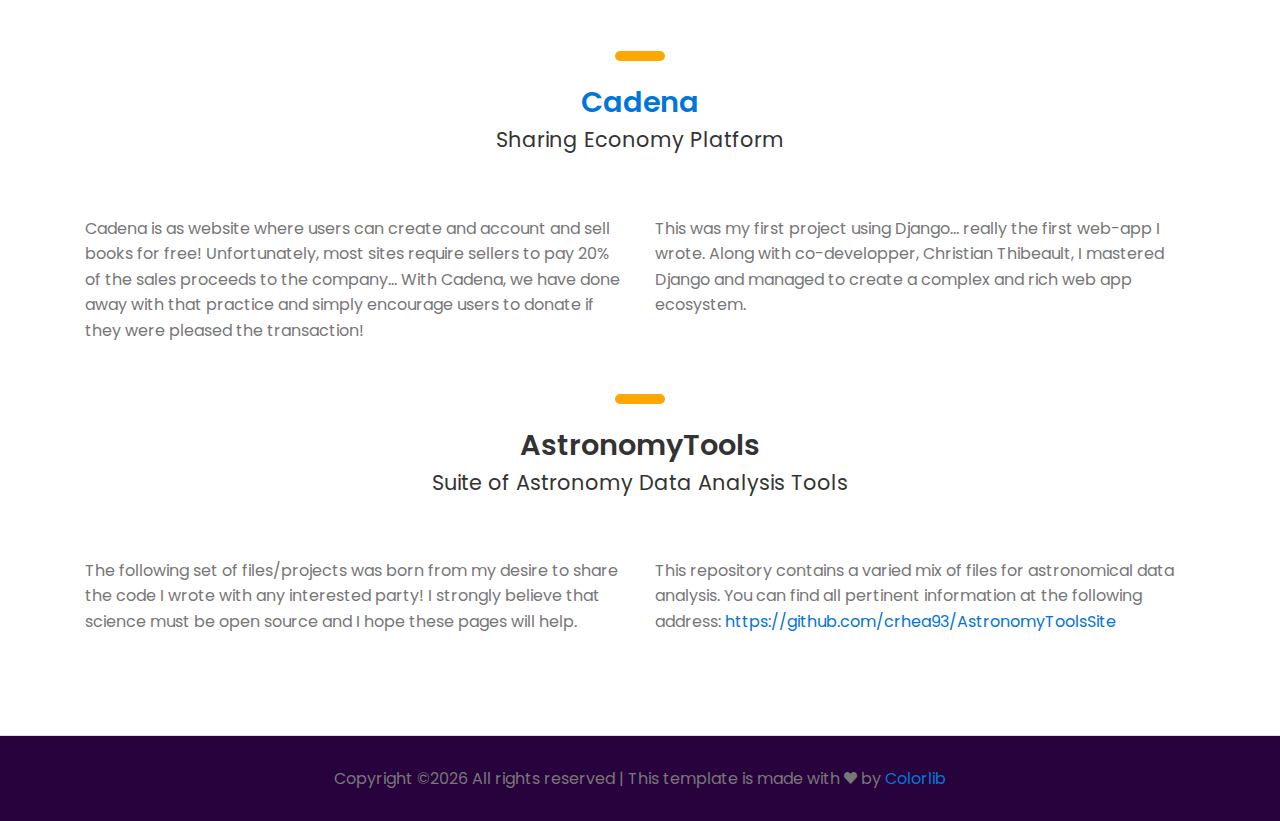
==== commit d903a1e6: "Minor updates" ====
--- a/Projects.html
+++ b/Projects.html
@@ -68,7 +68,7 @@
 				<div class="row">
 
 					<div class="col-sm-8 col-md-4 col-lg-3">
-						<div class="profile-img margin-b-30"><img src="images/DanWedding.jpg" alt=""></div>
+						<div class="profile-img margin-b-30"><img src="images/Paris.jpg" alt=""></div>
 					</div><!-- col-sm-8 -->
 
 					<div class="col-sm-10 col-md-5 col-lg-6">
@@ -89,12 +89,13 @@
 				</div><!-- row -->
 
 				<div class="row">
-					<div class="col-10">
+					<div class="col-12">
 						<a class="downlad-btn info mr-2" href="files/Resume.pdf" target="_blank">Download CV</a>
 						<a class="downlad-btn mr-2" href="Projects.html">Projects</a>
 						<a class="downlad-btn mr-2" href="Publications.html">Publication List</a>
 						<a class="downlad-btn mr-2" href="Talks.html">Presentations</a>
 						<a class="downlad-btn mr-2" href="Proposals.html">Proposals</a>
+						<a class="downlad-btn mr-2" href="index.html">Home</a>
 					</div>
 				</div>
 
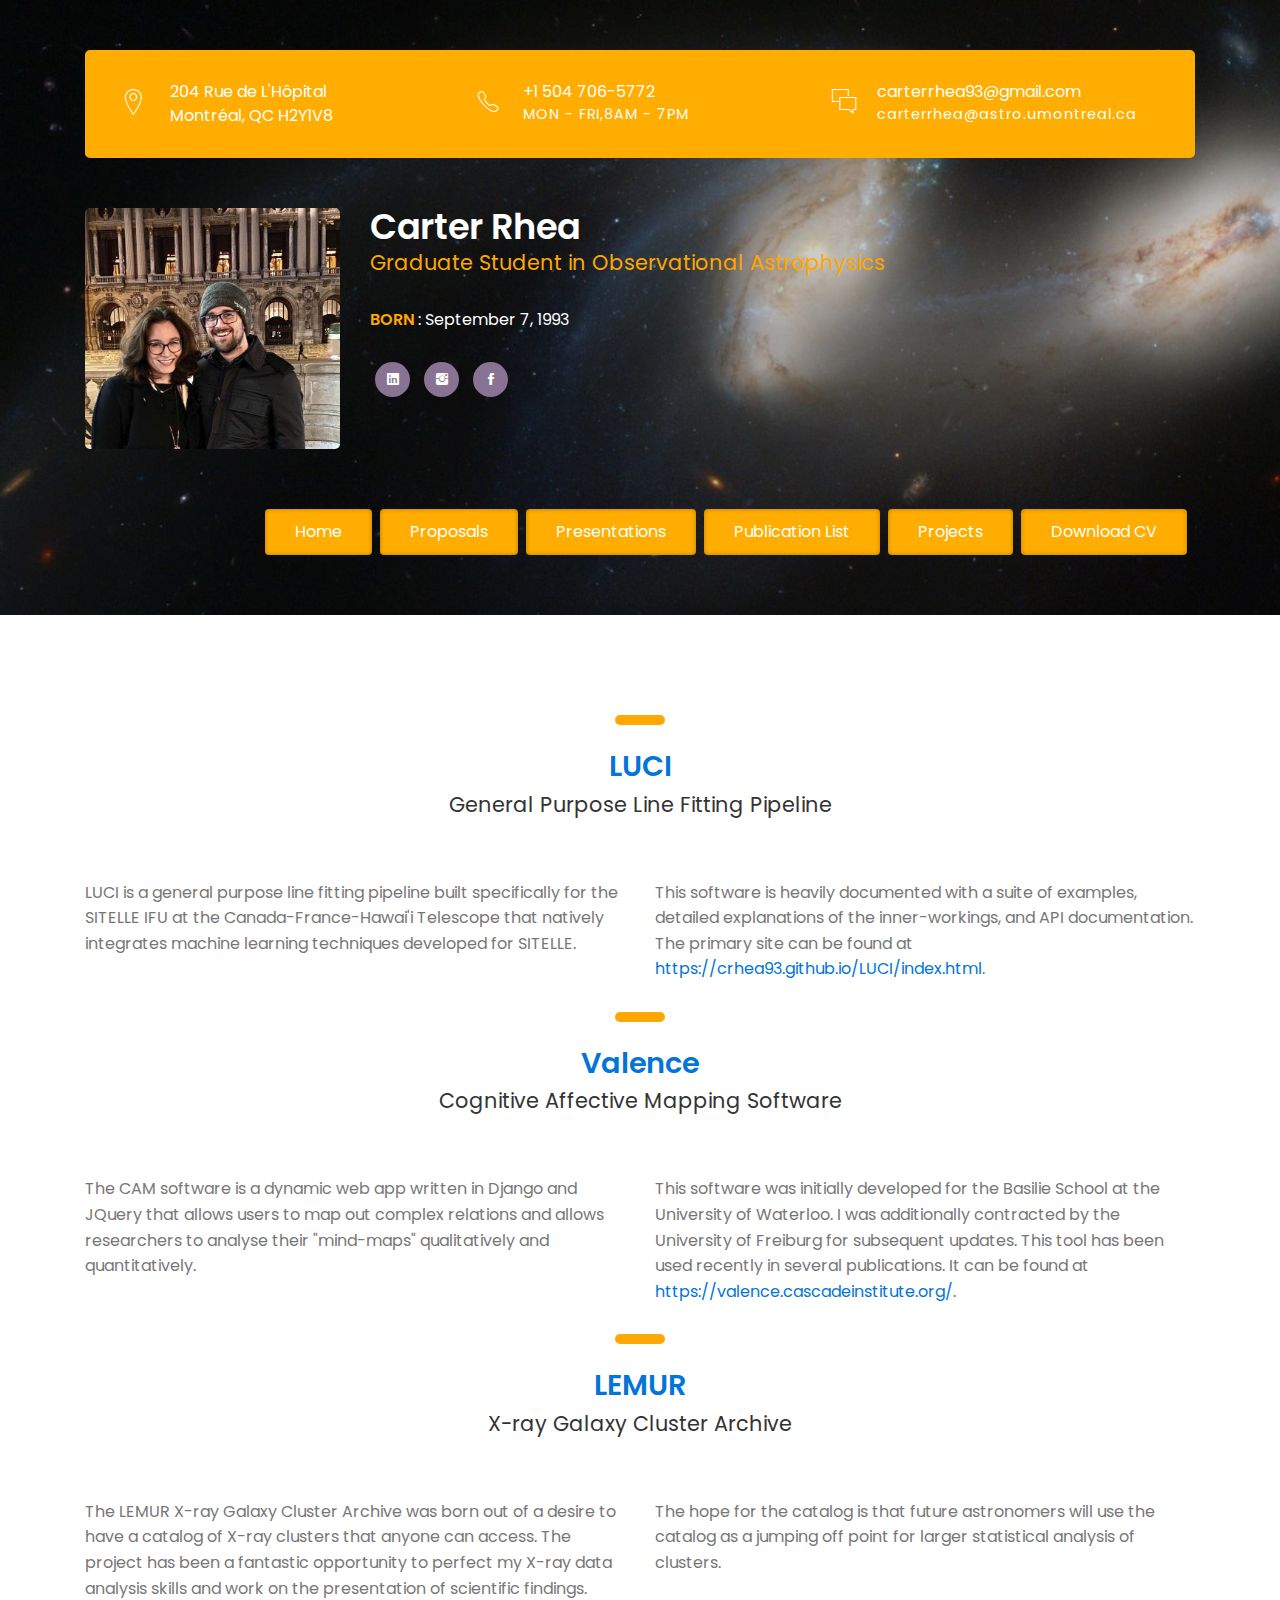
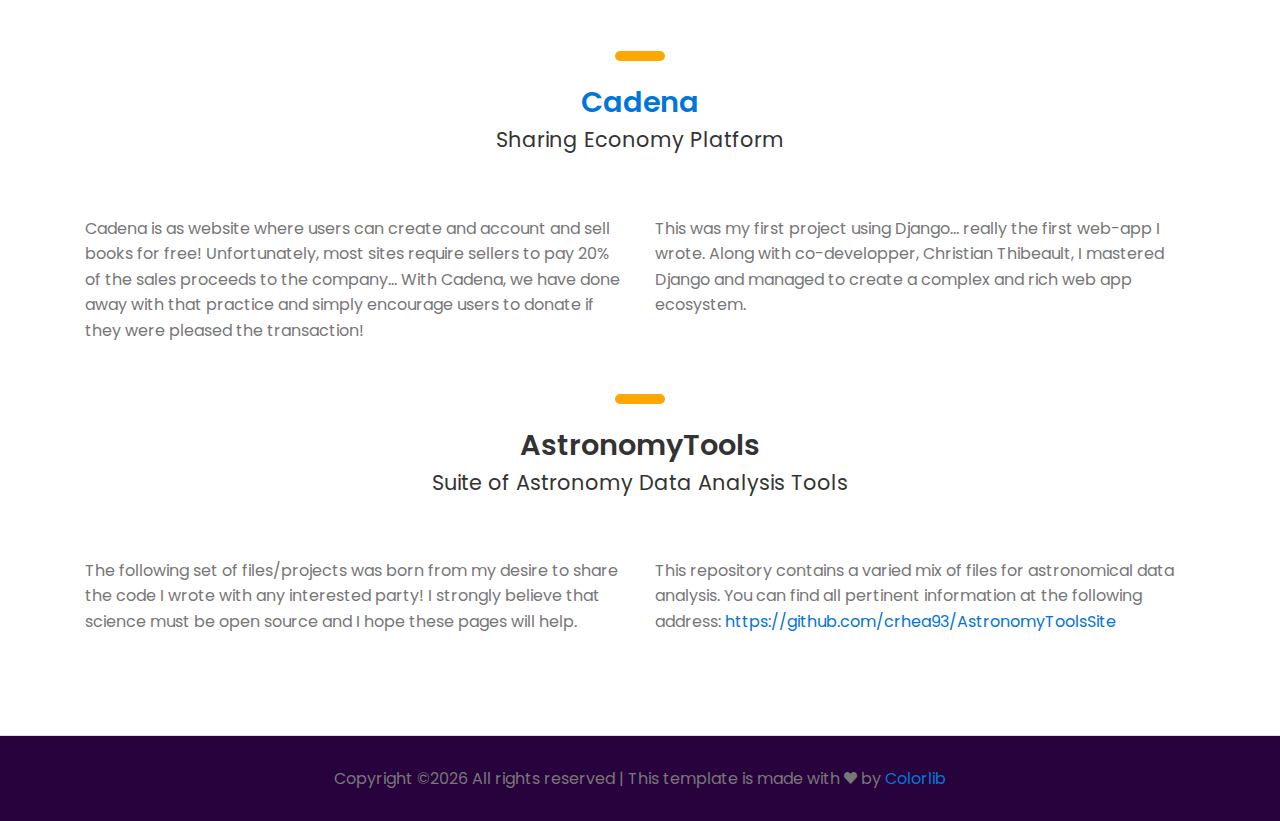
==== commit 3bc82c09: "Updated publications" ====
--- a/Projects.html
+++ b/Projects.html
@@ -129,7 +129,7 @@
 
 				<div class="col-sm-12 center-text">
 					<div class="heading ">
-						<h3><b><a href="https://cognitiveaffectivemaps.herokuapp.com/">CAM Software</a></b></h3>
+						<h3><b><a href="https://cognitiveaffectivemaps.herokuapp.com/">Valence</a></b></h3>
 						<h4>Cognitive Affective Mapping Software</h4>
 					</div>
 				</div><!-- col-sm-3 -->
